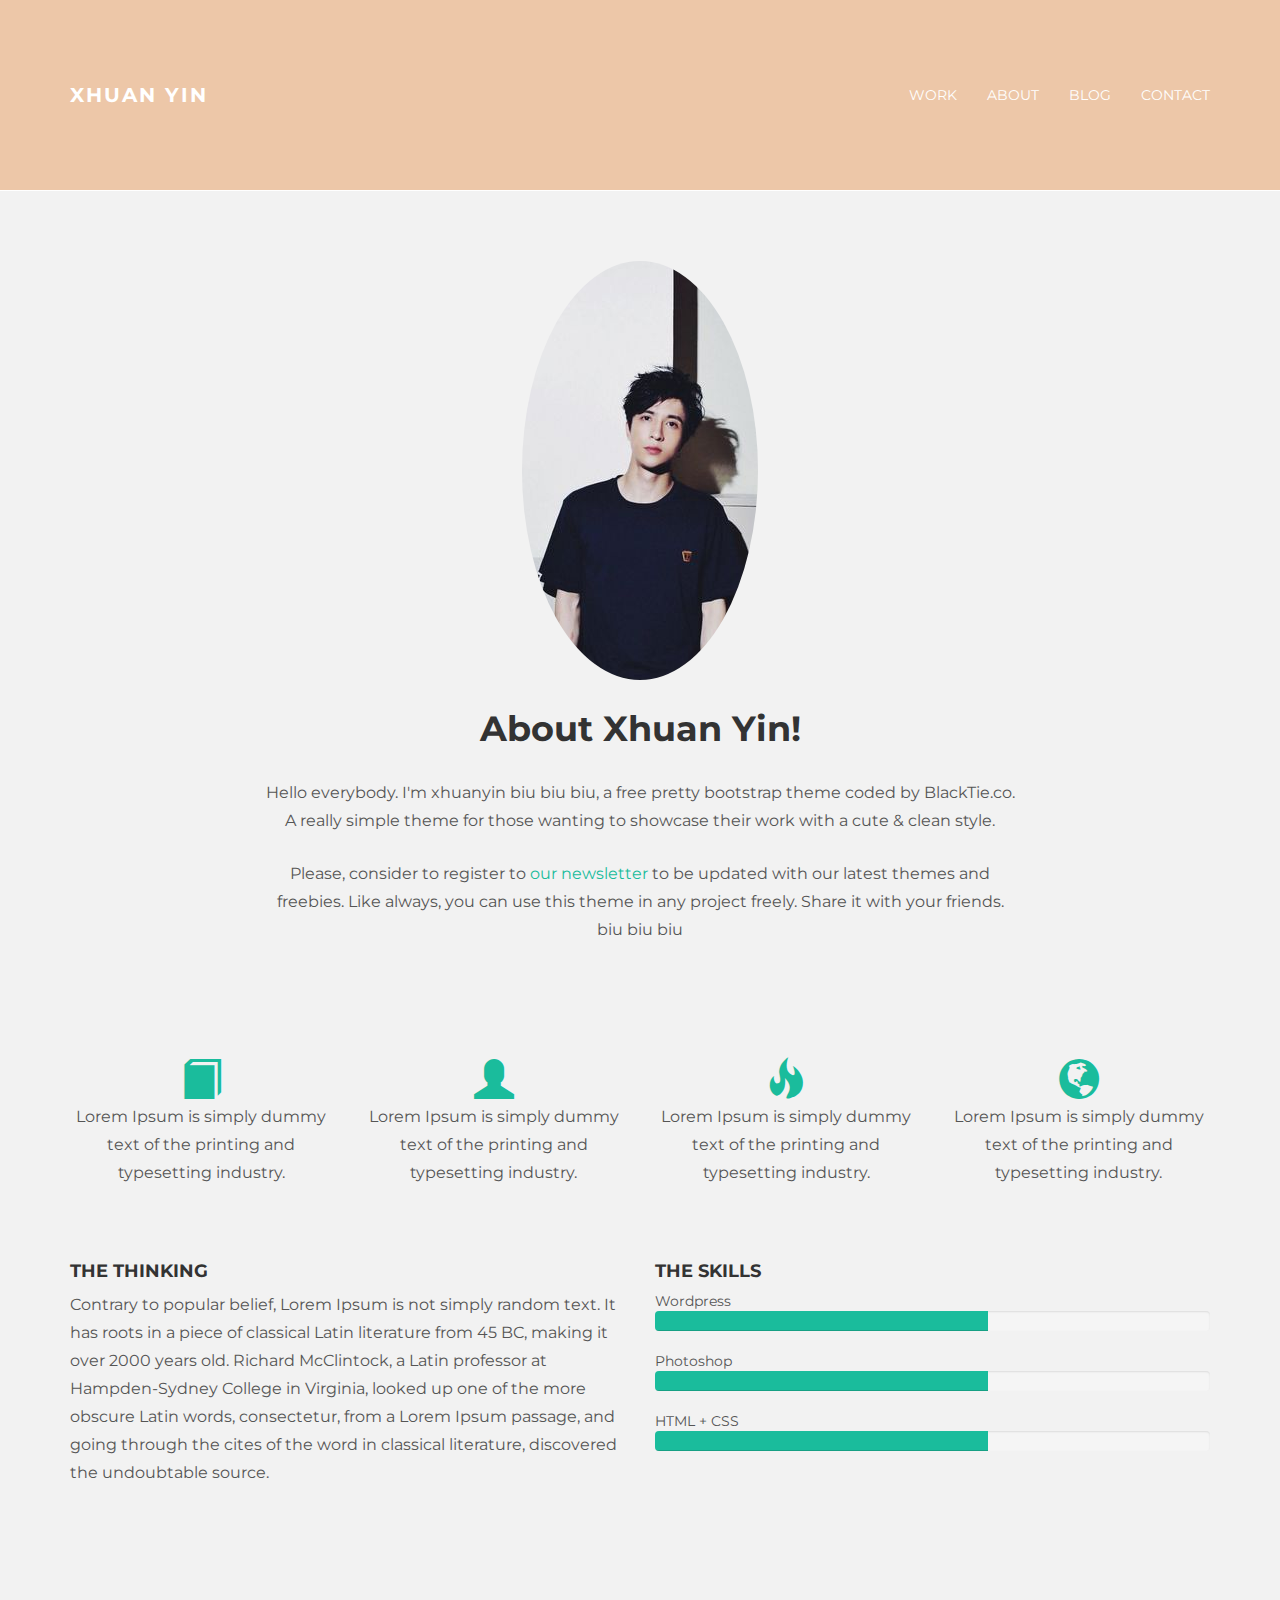
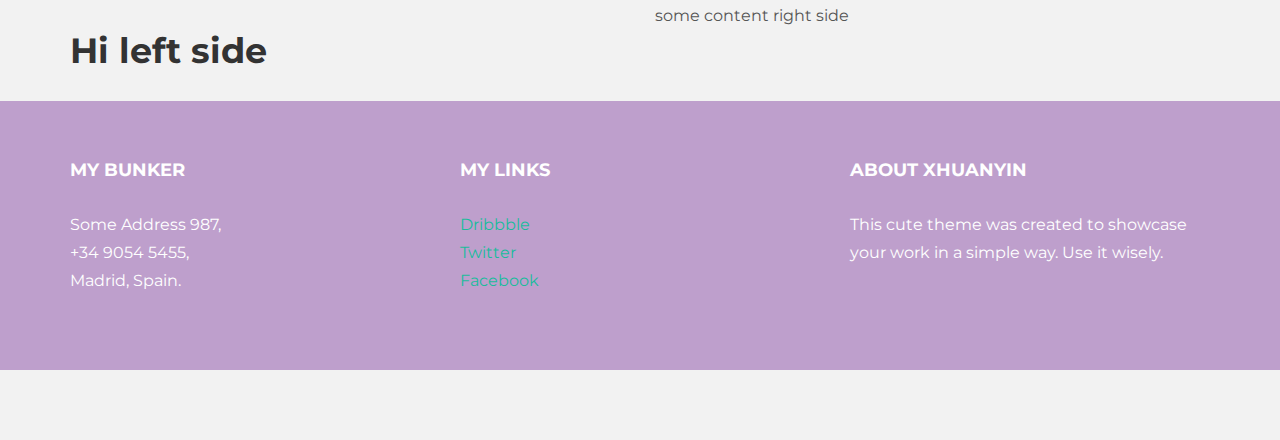
==== about.html @ b0b5458e "first commit" ====
<!DOCTYPE html>
<html lang="en">
  <head>
    <meta charset="utf-8">
    <meta http-equiv="X-UA-Compatible" content="IE=edge">
    <meta name="viewport" content="width=device-width, initial-scale=1.0">
    <meta name="description" content="">
    <meta name="author" content="">
    <link rel="shortcut icon" href="../../docs-assets/ico/favicon.png">

    <title>Xhuanyin - Free Bootstrap Theme </title>

    <!-- Bootstrap core CSS -->
    <link href="assets/css/bootstrap.css" rel="stylesheet">


    <!-- Custom styles for this template -->
    <link href="assets/css/main.css" rel="stylesheet">

    <script src="https://code.jquery.com/jquery-1.10.2.min.js"></script>

    <!-- HTML5 shim and Respond.js IE8 support of HTML5 elements and media queries -->
    <!--[if lt IE 9]>
      <script src="https://oss.maxcdn.com/libs/html5shiv/3.7.0/html5shiv.js"></script>
      <script src="https://oss.maxcdn.com/libs/respond.js/1.3.0/respond.min.js"></script>
    <![endif]-->
  </head>

  <body>

    <!-- Static navbar -->
    <div class="navbar navbar-inverse navbar-static-top">
      <div class="container">
        <div class="navbar-header">
          <button type="button" class="navbar-toggle" data-toggle="collapse" data-target=".navbar-collapse">
            <span class="icon-bar"></span>
            <span class="icon-bar"></span>
            <span class="icon-bar"></span>
          </button>
          <a class="navbar-brand" href="index.html">Xhuan yin</a>
        </div>
        <div class="navbar-collapse collapse">
          <ul class="nav navbar-nav navbar-right">
            <li><a href="work.html">Work</a></li>
            <li><a href="about.html">About</a></li>
            <li><a href="blog.html">Blog</a></li>
            <li><a href="contact.html">Contact</a></li>
          </ul>
        </div><!--/.nav-collapse -->
      </div>
    </div>

	<!-- +++++ Welcome Section +++++ -->
	<div id="ww">
	    <div class="container">
			<div class="row">
				<div class="col-lg-8 col-lg-offset-2 centered">
					<img src="assets/img/xue.jpg" alt="Xhuan Yin" class="img-circle" >
					<h1>About Xhuan Yin!</h1>
					<p>Hello everybody. I'm xhuanyin biu biu biu, a free pretty bootstrap theme coded by BlackTie.co. A really simple theme for those wanting to showcase their work with a cute & clean style.</p>
					<p>Please, consider to register to <a href="http://eepurl.com/IcgkX">our newsletter</a> to be updated with our latest themes and freebies. Like always, you can use this theme in any project freely. Share it with your friends. biu biu biu</p>
					<div class="">
				
				</div><!-- /col-lg-8 -->
			</div><!-- /row -->
	    </div> <!-- /container -->
	</div><!-- /ww -->
	
	
	<!-- +++++ Information Section +++++ -->
	
	<div class="container pt">
		<div class="row mt centered">	
			<div class="col-lg-3">
				<span class="glyphicon glyphicon-book"></span>
				<p>Lorem Ipsum is simply dummy text of the printing and typesetting industry.</p>
			</div>
			
			<div class="col-lg-3">
				<span class="glyphicon glyphicon-user"></span>
				<p>Lorem Ipsum is simply dummy text of the printing and typesetting industry.</p>
			</div>

			<div class="col-lg-3">
				<span class="glyphicon glyphicon-fire"></span>
				<p>Lorem Ipsum is simply dummy text of the printing and typesetting industry.</p>
			</div>

			<div class="col-lg-3">
				<span class="glyphicon glyphicon-globe"></span>
				<p>Lorem Ipsum is simply dummy text of the printing and typesetting industry.</p>
			</div>
		</div><!-- /row -->
		
		<div class="row mt">
			<div class="col-lg-6">
				<h4>THE THINKING</h4>
				<p>Contrary to popular belief, Lorem Ipsum is not simply random text. It has roots in a piece of classical Latin literature from 45 BC, making it over 2000 years old. Richard McClintock, a Latin professor at Hampden-Sydney College in Virginia, looked up one of the more obscure Latin words, consectetur, from a Lorem Ipsum passage, and going through the cites of the word in classical literature, discovered the undoubtable source.</p>
			</div><!-- /colg-lg-6 -->
			
			<div class="col-lg-6">
				<h4>THE SKILLS</h4>
				Wordpress
				<div class="progress">
					<div class="progress-bar progress-bar-theme" role="progressbar" aria-valuenow="60" aria-valuemin="0" aria-valuemax="100" style="width: 60%;">
						<span class="sr-only">60% Complete</span>
					</div>
				</div>

				Photoshop
				<div class="progress">
					<div class="progress-bar progress-bar-theme" role="progressbar" aria-valuenow="80" aria-valuemin="0" aria-valuemax="100" style="width: 60%;">
						<span class="sr-only">80% Complete</span>
					</div>
				</div>
				
				HTML + CSS
				<div class="progress">
					<div class="progress-bar progress-bar-theme" role="progressbar" aria-valuenow="95" aria-valuemin="0" aria-valuemax="100" style="width: 60%;">
						<span class="sr-only">95% Complete</span>
					</div>
				</div>

			</div><!-- /col-lg-6 -->
		</div><!-- /row -->
	</div><!-- /container -->

	<div class="container">
		<div class="row">
		<div class="col-lg-6">
			<h1>Hi left side</h1>
		</div>
		<div class="col-lg-6">
			<p>some content right side</p>
		</div>
		
		</div>
	</div>
	
	
	<!-- +++++ Footer Section +++++ -->
	
	<div id="footer">
		<div class="container">
			<div class="row">
				<div class="col-lg-4">
					<h4>My Bunker</h4>
					<p>
						Some Address 987,<br/>
						+34 9054 5455, <br/>
						Madrid, Spain.
					</p>
				</div><!-- /col-lg-4 -->
				
				<div class="col-lg-4">
					<h4>My Links</h4>
					<p>
						<a href="#">Dribbble</a><br/>
						<a href="#">Twitter</a><br/>
						<a href="#">Facebook</a>
					</p>
				</div><!-- /col-lg-4 -->
				
				<div class="col-lg-4">
					<h4>About Xhuanyin</h4>
					<p>This cute theme was created to showcase your work in a simple way. Use it wisely.</p>
				</div><!-- /col-lg-4 -->
			
			</div>
		
		</div>
	</div>
	

    <!-- Bootstrap core JavaScript
    ================================================== -->
    <!-- Placed at the end of the document so the pages load faster -->
    <script src="assets/js/bootstrap.min.js"></script>
  </body>
</html>
---- assets/css/main.css ----
/*
 * Author: Carlos Alvarez
 * URL: http://alvarez.is
 *
 * Project Name: STANLEY - Free Bootstrap 3 Theme
 * Version: 1.0
 * URL: http://blacktie.co
 */

@import url(http://fonts.googleapis.com/css?family=Montserrat:400,700);

body {
  	background-color: white !important;
  	font-family: 'Montserrat', sans-serif;
    font-weight: 400;
    font-size: 14px;
    color: #555;

    -webkit-font-smoothing: antialiased;
    -webkit-overflow-scrolling: touch;
}

/* Titles */
h1, h2, h3, h4, h5, h6 {
	font-family: 'Montserrat', sans-serif;
    font-weight: 700;
    color: #333;
}

h1 {
	font-size: 35px;
	margin-top: 30px;
	margin-bottom: 30px;
}



/* Paragraph & Typographic */
p {
    line-height: 28px;
    margin-bottom: 25px;
    font-size: 16px;
}

.centered {
    text-align: center;
}

/* Links */
a {
    color: #1abc9c;
    word-wrap: break-word;

    -webkit-transition: color 0.1s ease-in, background 0.1s ease-in;
    -moz-transition: color 0.1s ease-in, background 0.1s ease-in;
    -ms-transition: color 0.1s ease-in, background 0.1s ease-in;
    -o-transition: color 0.1s ease-in, background 0.1s ease-in;
    transition: color 0.1s ease-in, background 0.1s ease-in;
}

a:hover,
a:focus {
    color: #7b7b7b;
    text-decoration: none;
    outline: 0;
}

a:before,
a:after {
    -webkit-transition: color 0.1s ease-in, background 0.1s ease-in;
    -moz-transition: color 0.1s ease-in, background 0.1s ease-in;
    -ms-transition: color 0.1s ease-in, background 0.1s ease-in;
    -o-transition: color 0.1s ease-in, background 0.1s ease-in;
    transition: color 0.1s ease-in, background 0.1s ease-in;
}

 hr {
    display: block;
    height: 1px;
    border: 0;
    border-top: 1px solid #ccc;
    margin: 1em 0;
    padding: 0;
}


.navbar {
	text-transform: uppercase;
	margin-bottom: 0px;
}

.navbar-inverse {
	padding-bottom: 70px;
	padding-top: 70px;
}

.navbar-inverse {
	background-color: #edc7a8;
	border-color: white;
}

.navbar-inverse .navbar-nav > li > a {
	color: white;
}

.navbar-inverse .navbar-nav > li > a:hover {
	color: #222222;
}

.navbar-brand {
	font-weight: 700;
	font-size: 20px;
	letter-spacing: 2px;
    color: white !important
}

.navbar-inverse  {
	color: white;
}

.navbar-inverse .navbar-toggle {
	border-color: transparent;
}

.progress-bar-theme {
  background-color: #1abc9c;
}


/* Helpers */

.mt {
	margin-top: 40px;
	margin-bottom: 40px;
}

.pt {
	padding-top: 50px;
	padding-bottom: 50px;
}


/* +++++ WRAP SECTIONS +++++ */

#ww {
	padding-top: 70px;
	padding-bottom: 70px;
	background-color: #f2f2f2;
}

.eeeee {
	font-size: 20px
	font-family:"Montserrat";
	color: grey
}
#footer {
	background-color: #be9fcc;
	padding-top: 50px;
	padding-bottom: 50px; 
}

#footer p {
	color: white;
}

#footer h4 {
	color: white;
	text-transform: uppercase;
	padding-bottom: 20px;
}


/* +++++ Color Wraps / Blog Page +++++ */

#grey {
	padding-top: 60px;
	padding-bottom: 60px;
	background-color: #f2f2f2;
}

#white {
	padding-top: 60px;
	padding-bottom: 60px;
	background-color: #ffffff;
}



/* Blog Date*/
bd {
	font-size: 12px;
	text-transform: uppercase;
	color: #d2d2d2;
	font-weight: 700;
}

/* Blog Author*/
ba {
	font-size: 12px;
	text-transform: uppercase;
}

/* Blog Quote */
.bq {
	font-size: 22px;
	padding-top: 30px;
}

/* Blog Tags */
bt {
	font-size: 12px;
}

/* ================== PORTFOLIO IMAGES HOVER EFFECT ================== */
/* Effects also are controled by hover.zoom.js */
.zoom { 
    display:block; 
    position:relative; 
    overflow:hidden; 
    background:transparent url(../img/loader.gif) no-repeat center;
}


    .zoomOverlay {
        position:absolute;
        top:0; left:0;
        bottom:0; right:0;
        display:none;
        background-image:url(../img/zoom.png);
        background-repeat:no-repeat;
        background-position:center;
    }

.zoom2 {
	opacity: 1;
}

.zoom2:hover {
	opacity: 0.5;
}

/* glyphicon Configuration */

.glyphicon {
	font-size: 40px;
	color: #1abc9c;
}
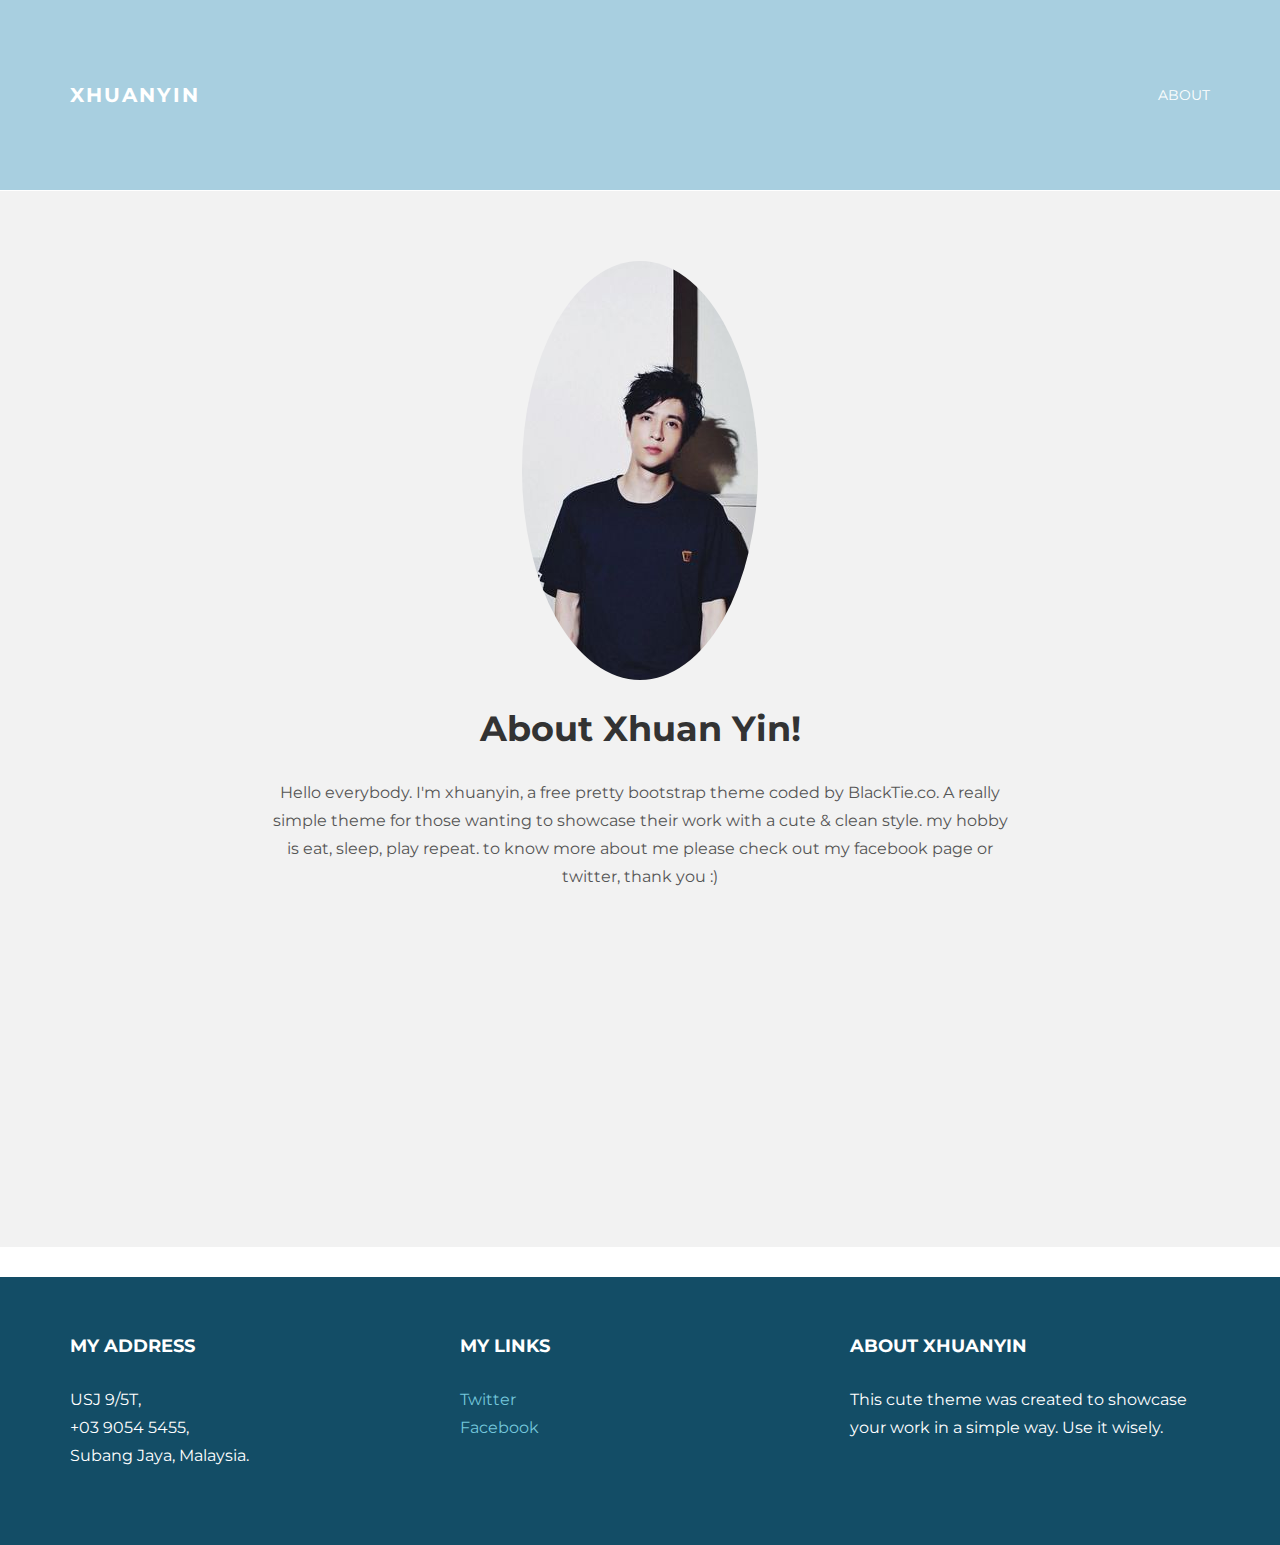
==== commit ee4e14a9: "hi" ====
--- a/about.html
+++ b/about.html
@@ -8,8 +8,7 @@
     <meta name="author" content="">
     <link rel="shortcut icon" href="../../docs-assets/ico/favicon.png">
 
-    <title>Xhuanyin - Free Bootstrap Theme </title>
-
+    <title>Xhuanyin - About </title>
     <!-- Bootstrap core CSS -->
     <link href="assets/css/bootstrap.css" rel="stylesheet">
 
@@ -37,14 +36,14 @@
             <span class="icon-bar"></span>
             <span class="icon-bar"></span>
           </button>
-          <a class="navbar-brand" href="index.html">Xhuan yin</a>
+          <a class="navbar-brand" href="index.html">Xhuanyin</a>
         </div>
         <div class="navbar-collapse collapse">
           <ul class="nav navbar-nav navbar-right">
-            <li><a href="work.html">Work</a></li>
+           
             <li><a href="about.html">About</a></li>
-            <li><a href="blog.html">Blog</a></li>
-            <li><a href="contact.html">Contact</a></li>
+           
+           
           </ul>
         </div><!--/.nav-collapse -->
       </div>
@@ -57,8 +56,8 @@
 				<div class="col-lg-8 col-lg-offset-2 centered">
 					<img src="assets/img/xue.jpg" alt="Xhuan Yin" class="img-circle" >
 					<h1>About Xhuan Yin!</h1>
-					<p>Hello everybody. I'm xhuanyin biu biu biu, a free pretty bootstrap theme coded by BlackTie.co. A really simple theme for those wanting to showcase their work with a cute & clean style.</p>
-					<p>Please, consider to register to <a href="http://eepurl.com/IcgkX">our newsletter</a> to be updated with our latest themes and freebies. Like always, you can use this theme in any project freely. Share it with your friends. biu biu biu</p>
+					<p>Hello everybody. I'm xhuanyin, a free pretty bootstrap theme coded by BlackTie.co. A really simple theme for those wanting to showcase their work with a cute & clean style. my hobby is eat, sleep, play repeat. to know more about me please check out my facebook page or twitter, thank you :) </p>
+					
 					<div class="">
 				
 				</div><!-- /col-lg-8 -->
@@ -71,55 +70,19 @@
 	
 	<div class="container pt">
 		<div class="row mt centered">	
-			<div class="col-lg-3">
-				<span class="glyphicon glyphicon-book"></span>
-				<p>Lorem Ipsum is simply dummy text of the printing and typesetting industry.</p>
-			</div>
 			
-			<div class="col-lg-3">
-				<span class="glyphicon glyphicon-user"></span>
-				<p>Lorem Ipsum is simply dummy text of the printing and typesetting industry.</p>
-			</div>
-
-			<div class="col-lg-3">
-				<span class="glyphicon glyphicon-fire"></span>
-				<p>Lorem Ipsum is simply dummy text of the printing and typesetting industry.</p>
-			</div>
-
-			<div class="col-lg-3">
-				<span class="glyphicon glyphicon-globe"></span>
-				<p>Lorem Ipsum is simply dummy text of the printing and typesetting industry.</p>
 			</div>
 		</div><!-- /row -->
 		
 		<div class="row mt">
 			<div class="col-lg-6">
-				<h4>THE THINKING</h4>
-				<p>Contrary to popular belief, Lorem Ipsum is not simply random text. It has roots in a piece of classical Latin literature from 45 BC, making it over 2000 years old. Richard McClintock, a Latin professor at Hampden-Sydney College in Virginia, looked up one of the more obscure Latin words, consectetur, from a Lorem Ipsum passage, and going through the cites of the word in classical literature, discovered the undoubtable source.</p>
+				
+				
 			</div><!-- /colg-lg-6 -->
 			
-			<div class="col-lg-6">
-				<h4>THE SKILLS</h4>
-				Wordpress
-				<div class="progress">
-					<div class="progress-bar progress-bar-theme" role="progressbar" aria-valuenow="60" aria-valuemin="0" aria-valuemax="100" style="width: 60%;">
-						<span class="sr-only">60% Complete</span>
-					</div>
-				</div>
+			
 
-				Photoshop
-				<div class="progress">
-					<div class="progress-bar progress-bar-theme" role="progressbar" aria-valuenow="80" aria-valuemin="0" aria-valuemax="100" style="width: 60%;">
-						<span class="sr-only">80% Complete</span>
-					</div>
-				</div>
 				
-				HTML + CSS
-				<div class="progress">
-					<div class="progress-bar progress-bar-theme" role="progressbar" aria-valuenow="95" aria-valuemin="0" aria-valuemax="100" style="width: 60%;">
-						<span class="sr-only">95% Complete</span>
-					</div>
-				</div>
 
 			</div><!-- /col-lg-6 -->
 		</div><!-- /row -->
@@ -128,10 +91,10 @@
 	<div class="container">
 		<div class="row">
 		<div class="col-lg-6">
-			<h1>Hi left side</h1>
+			<h1></h1>
 		</div>
 		<div class="col-lg-6">
-			<p>some content right side</p>
+			<p></p>
 		</div>
 		
 		</div>
@@ -144,20 +107,20 @@
 		<div class="container">
 			<div class="row">
 				<div class="col-lg-4">
-					<h4>My Bunker</h4>
+					<h4>My Address</h4>
 					<p>
-						Some Address 987,<br/>
-						+34 9054 5455, <br/>
-						Madrid, Spain.
+						USJ 9/5T,<br/>
+						+03 9054 5455, <br/>
+						Subang Jaya, Malaysia.
 					</p>
 				</div><!-- /col-lg-4 -->
 				
 				<div class="col-lg-4">
 					<h4>My Links</h4>
 					<p>
-						<a href="#">Dribbble</a><br/>
-						<a href="#">Twitter</a><br/>
-						<a href="#">Facebook</a>
+				
+						<a href="https://twitter.com/XhuanYinNg?lang=en-my">Twitter</a><br/>
+						<a href="https://facebook.com/xhuanyin">Facebook</a>
 					</p>
 				</div><!-- /col-lg-4 -->
 				
--- a/assets/css/main.css
+++ b/assets/css/main.css
@@ -48,7 +48,7 @@
 
 /* Links */
 a {
-    color: #1abc9c;
+    color: #74c7db;
     word-wrap: break-word;
 
     -webkit-transition: color 0.1s ease-in, background 0.1s ease-in;
@@ -95,7 +95,7 @@
 }
 
 .navbar-inverse {
-	background-color: #edc7a8;
+	background-color: #a8cfe0;
 	border-color: white;
 }
 
@@ -123,7 +123,7 @@
 }
 
 .progress-bar-theme {
-  background-color: #1abc9c;
+  background-color: #a8cfe0;
 }
 
 
@@ -154,7 +154,7 @@
 	color: grey
 }
 #footer {
-	background-color: #be9fcc;
+	background-color: #134d66;
 	padding-top: 50px;
 	padding-bottom: 50px; 
 }
